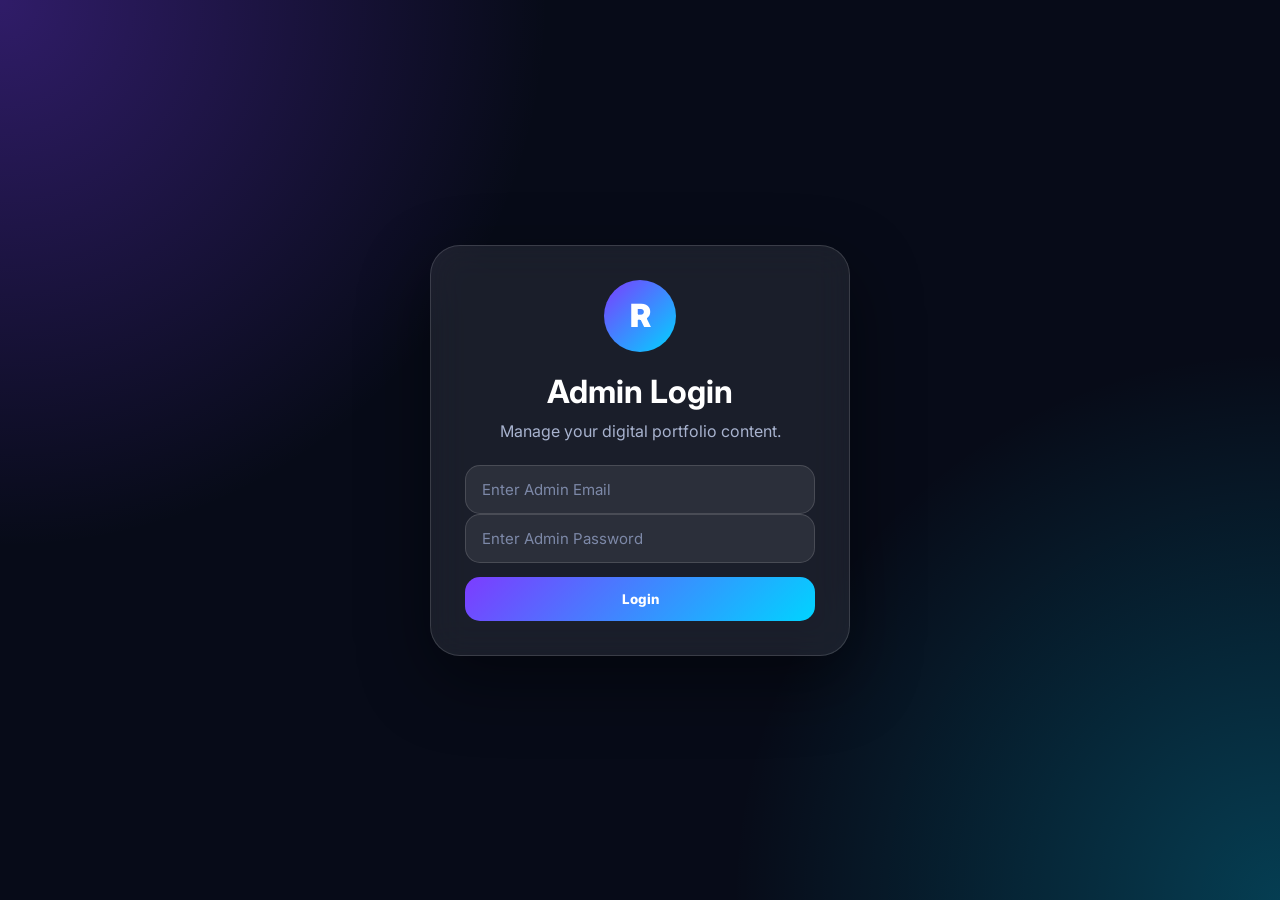
==== admin.html @ 85a7d5a7 "Initial portfolio upload" ====
<!DOCTYPE html>
<html lang="en">
<head>
  <meta charset="UTF-8" />
  <meta name="viewport" content="width=device-width, initial-scale=1.0" />

  <title>Admin Dashboard | Raunak Portfolio</title>

  <link rel="stylesheet" href="admin.css" />
  <link href="https://fonts.googleapis.com/css2?family=Inter:wght@400;500;600;700;800&display=swap" rel="stylesheet">
</head>

<body>

  <!-- Login Screen -->
  <section class="login-screen" id="loginScreen">
    <div class="login-card">
      <div class="logo-circle">R</div>
      <h1>Admin Login</h1>
      <p>Manage your digital portfolio content.</p>

      <form id="loginForm">
        <input type="email" id="adminEmail" placeholder="Enter Admin Email" required />
        <input type="password" id="adminPassword" placeholder="Enter Admin Password" required />
        <button type="submit">Login</button>
      </form>
   </div>
  </section>

  <!-- Admin Dashboard -->
  <main class="admin-dashboard hidden" id="adminDashboard">

    <aside class="sidebar">
      <div class="brand">
        <div class="logo-circle small">R</div>
        <div>
          <h2>Raunak</h2>
          <p>Portfolio Admin</p>
        </div>
      </div>

      <nav class="admin-nav">
        <button class="nav-btn active" data-section="projects">Projects</button>
        <button class="nav-btn" data-section="journey">Journey</button>
        <button class="nav-btn" data-section="certificates">Certificates</button>
        <button class="nav-btn" data-section="goals">Goals</button>
        <button class="nav-btn" data-section="feedback">Feedback</button>
      </nav>

      <div class="sidebar-footer">
        <a href="index.html" target="_blank">Open Portfolio</a>
        <button id="logoutBtn">Logout</button>
      </div>
    </aside>

    <section class="main-content">
      <header class="topbar">
        <div>
          <p class="mini-title">Dashboard</p>
          <h1 id="sectionTitle">Projects</h1>
        </div>

        <button class="reset-btn" id="resetFormBtn">Clear Form</button>
      </header>

      <section class="content-layout">

        <!-- Form Area -->
        <div class="form-panel" id="formPanel">
          <h2 id="formTitle">Add New Item</h2>

          <form id="itemForm">
            <div id="dynamicFields"></div>

            <button type="submit" class="save-btn" id="saveBtn">
              Save Item
            </button>
          </form>
        </div>

        <!-- List Area -->
        <div class="list-panel">
          <h2 id="listTitle">Saved Items</h2>
          <div id="itemsList"></div>
        </div>

      </section>
    </section>

  </main>
<script type="module" src="./admin.js"></script>
</body>
</html>
---- admin.css ----
:root {
  --bg: #070b18;
  --panel: rgba(255, 255, 255, 0.08);
  --panel-2: rgba(255, 255, 255, 0.12);
  --border: rgba(255, 255, 255, 0.14);
  --text: #ffffff;
  --muted: #a8b3cf;
  --primary: #7c3cff;
  --secondary: #00d4ff;
  --danger: #ff4f8b;
  --success: #28e98c;
  --radius: 22px;
  --shadow: 0 25px 70px rgba(0, 0, 0, 0.45);
}

* {
  margin: 0;
  padding: 0;
  box-sizing: border-box;
  font-family: Inter, sans-serif;
}

body {
  background:
    radial-gradient(circle at top left, rgba(124, 60, 255, 0.35), transparent 35%),
    radial-gradient(circle at bottom right, rgba(0, 212, 255, 0.25), transparent 35%),
    var(--bg);
  color: var(--text);
  min-height: 100vh;
}

.hidden {
  display: none !important;
}

/* Login */
.login-screen {
  min-height: 100vh;
  display: grid;
  place-items: center;
  padding: 20px;
}

.login-card {
  width: min(420px, 100%);
  background: var(--panel);
  border: 1px solid var(--border);
  border-radius: 30px;
  padding: 34px;
  text-align: center;
  box-shadow: var(--shadow);
  backdrop-filter: blur(18px);
}

.logo-circle {
  width: 72px;
  height: 72px;
  border-radius: 50%;
  display: grid;
  place-items: center;
  margin: 0 auto 20px;
  background: linear-gradient(135deg, var(--primary), var(--secondary));
  font-size: 32px;
  font-weight: 900;
}

.logo-circle.small {
  width: 44px;
  height: 44px;
  font-size: 20px;
  margin: 0;
}

.login-card h1 {
  font-size: 32px;
  margin-bottom: 10px;
}

.login-card p {
  color: var(--muted);
  margin-bottom: 24px;
}

.login-card small {
  display: block;
  color: var(--muted);
  margin-top: 16px;
}

input,
textarea {
  width: 100%;
  padding: 14px 16px;
  background: rgba(255, 255, 255, 0.08);
  border: 1px solid var(--border);
  color: white;
  border-radius: 15px;
  outline: none;
  font-size: 15px;
}

textarea {
  min-height: 120px;
  resize: vertical;
}

input::placeholder,
textarea::placeholder {
  color: #7d89a8;
}

button {
  border: none;
  cursor: pointer;
  font-weight: 800;
}

.login-card button,
.save-btn {
  width: 100%;
  margin-top: 14px;
  padding: 14px 18px;
  border-radius: 15px;
  color: white;
  background: linear-gradient(135deg, var(--primary), var(--secondary));
}

/* Dashboard */
.admin-dashboard {
  min-height: 100vh;
  display: grid;
  grid-template-columns: 280px 1fr;
}

.sidebar {
  min-height: 100vh;
  padding: 24px;
  background: rgba(7, 11, 24, 0.78);
  border-right: 1px solid var(--border);
  backdrop-filter: blur(18px);
  display: flex;
  flex-direction: column;
  justify-content: space-between;
}

.brand {
  display: flex;
  align-items: center;
  gap: 14px;
  margin-bottom: 36px;
}

.brand h2 {
  font-size: 20px;
}

.brand p {
  color: var(--muted);
  font-size: 13px;
}

.admin-nav {
  display: grid;
  gap: 12px;
}

.nav-btn {
  text-align: left;
  padding: 14px 16px;
  border-radius: 16px;
  color: var(--muted);
  background: transparent;
  transition: 0.25s ease;
}

.nav-btn:hover,
.nav-btn.active {
  color: white;
  background: var(--panel-2);
}

.sidebar-footer {
  display: grid;
  gap: 12px;
}

.sidebar-footer a,
.sidebar-footer button {
  text-decoration: none;
  text-align: center;
  padding: 13px 16px;
  border-radius: 15px;
  color: white;
  background: var(--panel-2);
}

.sidebar-footer button {
  background: rgba(255, 79, 139, 0.18);
  color: #ff9abc;
}

/* Main */
.main-content {
  padding: 28px;
}

.topbar {
  display: flex;
  justify-content: space-between;
  align-items: center;
  gap: 18px;
  margin-bottom: 26px;
}

.mini-title {
  color: var(--secondary);
  font-weight: 800;
  margin-bottom: 6px;
}

.topbar h1 {
  font-size: clamp(30px, 4vw, 46px);
}

.reset-btn {
  padding: 12px 18px;
  border-radius: 15px;
  background: var(--panel-2);
  color: white;
}

.content-layout {
  display: grid;
  grid-template-columns: 420px 1fr;
  gap: 24px;
}

.form-panel,
.list-panel {
  background: var(--panel);
  border: 1px solid var(--border);
  border-radius: var(--radius);
  padding: 24px;
  box-shadow: var(--shadow);
  backdrop-filter: blur(18px);
}

.form-panel h2,
.list-panel h2 {
  margin-bottom: 20px;
}

#dynamicFields {
  display: grid;
  gap: 14px;
}

.field label {
  display: block;
  color: var(--muted);
  margin-bottom: 8px;
  font-size: 14px;
  font-weight: 700;
}

#itemsList {
  display: grid;
  gap: 16px;
}

.admin-item {
  background: rgba(255, 255, 255, 0.075);
  border: 1px solid var(--border);
  border-radius: 18px;
  padding: 18px;
}

.admin-item h3 {
  margin-bottom: 8px;
}

.admin-item p {
  color: var(--muted);
  line-height: 1.6;
  margin-bottom: 12px;
}

.item-meta {
  color: var(--secondary);
  font-size: 13px;
  font-weight: 800;
  margin-bottom: 8px;
}

.tag-row {
  display: flex;
  flex-wrap: wrap;
  gap: 8px;
  margin: 12px 0;
}

.tag-row span {
  padding: 6px 10px;
  border-radius: 999px;
  font-size: 12px;
  background: rgba(255, 255, 255, 0.1);
}

.item-actions {
  display: flex;
  gap: 10px;
  margin-top: 14px;
}

.edit-btn,
.delete-btn {
  padding: 10px 14px;
  border-radius: 12px;
  color: white;
}

.edit-btn {
  background: rgba(0, 212, 255, 0.18);
  color: #7ceaff;
}

.delete-btn {
  background: rgba(255, 79, 139, 0.18);
  color: #ff9abc;
}

.empty-message {
  color: var(--muted);
  background: rgba(255, 255, 255, 0.06);
  border: 1px dashed var(--border);
  border-radius: 18px;
  padding: 24px;
  text-align: center;
}

/* Responsive */
@media (max-width: 1050px) {
  .admin-dashboard {
    grid-template-columns: 1fr;
  }

  .sidebar {
    min-height: auto;
    border-right: none;
    border-bottom: 1px solid var(--border);
  }

  .admin-nav {
    grid-template-columns: repeat(2, 1fr);
  }

  .content-layout {
    grid-template-columns: 1fr;
  }
}

@media (max-width: 560px) {
  .main-content,
  .sidebar {
    padding: 18px;
  }

  .topbar {
    align-items: flex-start;
    flex-direction: column;
  }

  .admin-nav {
    grid-template-columns: 1fr;
  }

  .form-panel,
  .list-panel {
    padding: 18px;
  }
}
.form-preview {
  width: 100%;
  max-height: 190px;
  object-fit: cover;
  border-radius: 16px;
  margin-top: 12px;
  border: 1px solid var(--border);
}

.file-note {
  color: var(--muted);
  font-size: 13px;
  margin-top: 8px;
}
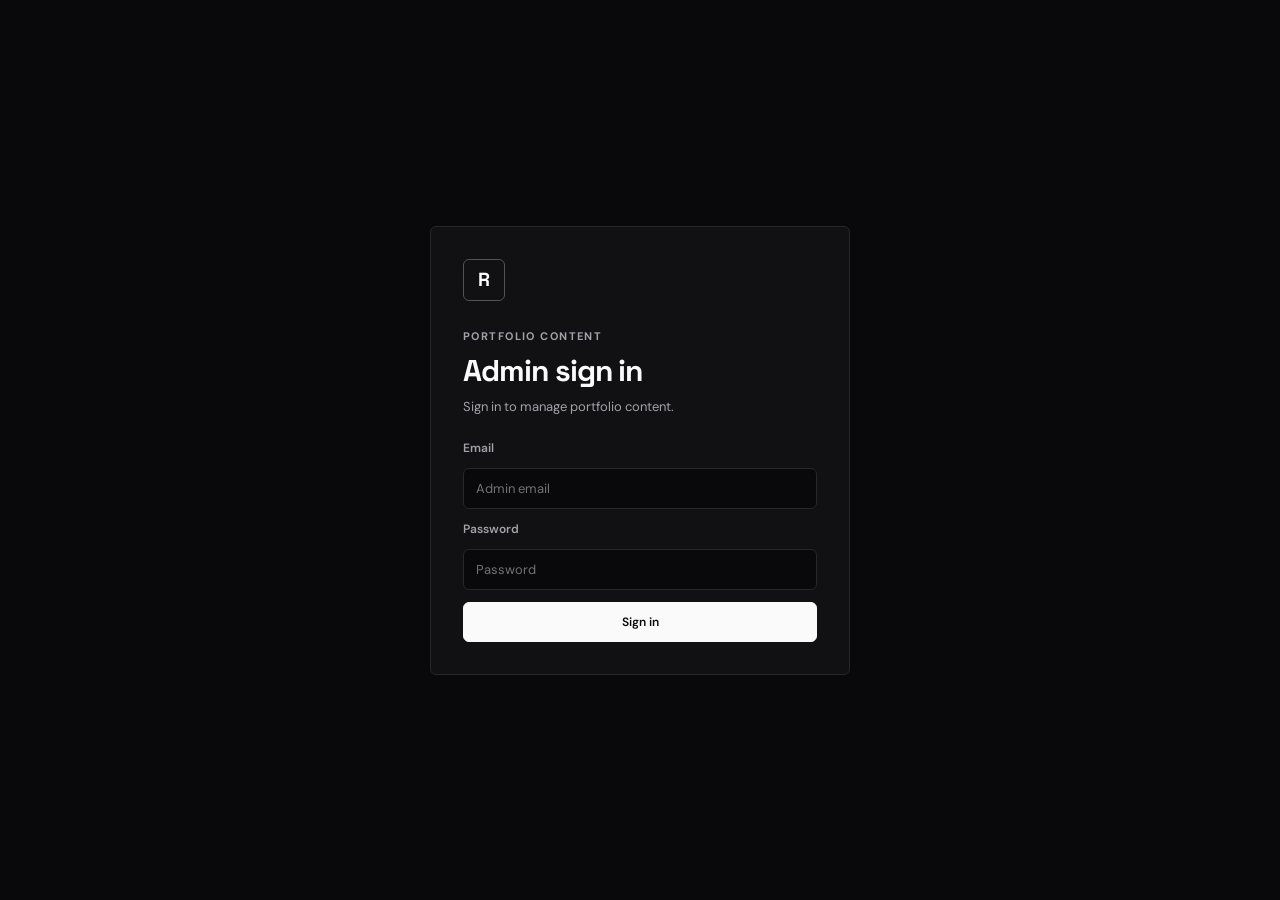
==== commit d9d86201: "Upgrade portfolio to minimalist static-first design with legal pages" ====
--- a/admin.html
+++ b/admin.html
@@ -1,93 +1,73 @@
 <!DOCTYPE html>
 <html lang="en">
 <head>
-  <meta charset="UTF-8" />
-  <meta name="viewport" content="width=device-width, initial-scale=1.0" />
-
-  <title>Admin Dashboard | Raunak Portfolio</title>
-
-  <link rel="stylesheet" href="admin.css" />
-  <link href="https://fonts.googleapis.com/css2?family=Inter:wght@400;500;600;700;800&display=swap" rel="stylesheet">
+  <meta charset="UTF-8">
+  <meta name="viewport" content="width=device-width, initial-scale=1">
+  <meta name="robots" content="noindex, nofollow">
+  <title>Portfolio Admin | Raunak Kumar Jha</title>
+  <link rel="preconnect" href="https://fonts.googleapis.com">
+  <link rel="preconnect" href="https://fonts.gstatic.com" crossorigin>
+  <link href="https://fonts.googleapis.com/css2?family=DM+Sans:wght@400;500;600;700&family=Space+Grotesk:wght@500;600;700&display=swap" rel="stylesheet">
+  <link rel="stylesheet" href="admin.css">
 </head>
-
 <body>
-
-  <!-- Login Screen -->
   <section class="login-screen" id="loginScreen">
     <div class="login-card">
-      <div class="logo-circle">R</div>
-      <h1>Admin Login</h1>
-      <p>Manage your digital portfolio content.</p>
-
+      <div class="logo-mark" aria-hidden="true">R</div>
+      <p class="eyebrow">Portfolio content</p>
+      <h1>Admin sign in</h1>
+      <p class="login-description">Sign in to manage portfolio content.</p>
       <form id="loginForm">
-        <input type="email" id="adminEmail" placeholder="Enter Admin Email" required />
-        <input type="password" id="adminPassword" placeholder="Enter Admin Password" required />
-        <button type="submit">Login</button>
+        <label for="adminEmail">Email</label>
+        <input type="email" id="adminEmail" placeholder="Admin email" autocomplete="username" required>
+        <label for="adminPassword">Password</label>
+        <input type="password" id="adminPassword" placeholder="Password" autocomplete="current-password" required>
+        <button type="submit" class="save-btn">Sign in</button>
       </form>
-   </div>
+    </div>
   </section>
 
-  <!-- Admin Dashboard -->
   <main class="admin-dashboard hidden" id="adminDashboard">
-
     <aside class="sidebar">
-      <div class="brand">
-        <div class="logo-circle small">R</div>
-        <div>
-          <h2>Raunak</h2>
-          <p>Portfolio Admin</p>
-        </div>
-      </div>
-
-      <nav class="admin-nav">
-        <button class="nav-btn active" data-section="projects">Projects</button>
-        <button class="nav-btn" data-section="journey">Journey</button>
-        <button class="nav-btn" data-section="certificates">Certificates</button>
-        <button class="nav-btn" data-section="goals">Goals</button>
-        <button class="nav-btn" data-section="feedback">Feedback</button>
+      <a class="brand" href="index.html">
+        <span class="logo-mark small" aria-hidden="true">R</span>
+        <span><strong>Raunak</strong><small>Portfolio admin</small></span>
+      </a>
+      <nav class="admin-nav" aria-label="Admin sections">
+        <button class="nav-btn active" type="button" data-section="projects">Projects</button>
+        <button class="nav-btn" type="button" data-section="journey">Journey</button>
+        <button class="nav-btn" type="button" data-section="certificates">Certificates</button>
+        <button class="nav-btn" type="button" data-section="feedback">Feedback</button>
       </nav>
-
       <div class="sidebar-footer">
-        <a href="index.html" target="_blank">Open Portfolio</a>
-        <button id="logoutBtn">Logout</button>
+        <a href="index.html" target="_blank" rel="noopener noreferrer">Open portfolio <span aria-hidden="true">↗</span></a>
+        <button id="logoutBtn" type="button">Sign out</button>
       </div>
     </aside>
 
     <section class="main-content">
       <header class="topbar">
         <div>
-          <p class="mini-title">Dashboard</p>
+          <p class="eyebrow">Dashboard</p>
           <h1 id="sectionTitle">Projects</h1>
         </div>
-
-        <button class="reset-btn" id="resetFormBtn">Clear Form</button>
+        <button class="reset-btn" id="resetFormBtn" type="button">Clear form</button>
       </header>
-
       <section class="content-layout">
-
-        <!-- Form Area -->
         <div class="form-panel" id="formPanel">
-          <h2 id="formTitle">Add New Item</h2>
-
+          <h2 id="formTitle">Add new item</h2>
           <form id="itemForm">
             <div id="dynamicFields"></div>
-
-            <button type="submit" class="save-btn" id="saveBtn">
-              Save Item
-            </button>
+            <button type="submit" class="save-btn" id="saveBtn">Save item</button>
           </form>
         </div>
-
-        <!-- List Area -->
         <div class="list-panel">
-          <h2 id="listTitle">Saved Items</h2>
+          <h2 id="listTitle">Saved items</h2>
           <div id="itemsList"></div>
         </div>
-
       </section>
     </section>
-
   </main>
-<script type="module" src="./admin.js"></script>
+  <script type="module" src="./admin.js"></script>
 </body>
-</html>+</html>
--- a/admin.css
+++ b/admin.css
@@ -1,39 +1,44 @@
 :root {
-  --bg: #070b18;
-  --panel: rgba(255, 255, 255, 0.08);
-  --panel-2: rgba(255, 255, 255, 0.12);
-  --border: rgba(255, 255, 255, 0.14);
-  --text: #ffffff;
-  --muted: #a8b3cf;
-  --primary: #7c3cff;
-  --secondary: #00d4ff;
-  --danger: #ff4f8b;
-  --success: #28e98c;
-  --radius: 22px;
-  --shadow: 0 25px 70px rgba(0, 0, 0, 0.45);
+  color-scheme: dark;
+  --bg: #09090B;
+  --surface: #111114;
+  --surface-raised: #18181B;
+  --border: #27272A;
+  --text: #FAFAFA;
+  --muted: #A1A1AA;
+  --subtle: #71717A;
+  --danger: #FCA5A5;
+  --radius: 6px;
 }
 
 * {
+  box-sizing: border-box;
+}
+
+body {
+  min-width: 320px;
+  min-height: 100vh;
   margin: 0;
-  padding: 0;
-  box-sizing: border-box;
-  font-family: Inter, sans-serif;
-}
-
-body {
-  background:
-    radial-gradient(circle at top left, rgba(124, 60, 255, 0.35), transparent 35%),
-    radial-gradient(circle at bottom right, rgba(0, 212, 255, 0.25), transparent 35%),
-    var(--bg);
-  color: var(--text);
-  min-height: 100vh;
+  color: var(--text);
+  background: var(--bg);
+  font-family: "DM Sans", sans-serif;
+  -webkit-font-smoothing: antialiased;
+}
+
+button,
+input,
+textarea {
+  font: inherit;
+}
+
+button {
+  cursor: pointer;
 }
 
 .hidden {
   display: none !important;
 }
 
-/* Login */
 .login-screen {
   min-height: 100vh;
   display: grid;
@@ -43,353 +48,408 @@
 
 .login-card {
   width: min(420px, 100%);
-  background: var(--panel);
-  border: 1px solid var(--border);
-  border-radius: 30px;
-  padding: 34px;
-  text-align: center;
-  box-shadow: var(--shadow);
-  backdrop-filter: blur(18px);
-}
-
-.logo-circle {
-  width: 72px;
-  height: 72px;
-  border-radius: 50%;
+  padding: 32px;
+  background: var(--surface);
+  border: 1px solid var(--border);
+  border-radius: var(--radius);
+}
+
+.logo-mark {
+  width: 42px;
+  height: 42px;
   display: grid;
   place-items: center;
-  margin: 0 auto 20px;
-  background: linear-gradient(135deg, var(--primary), var(--secondary));
-  font-size: 32px;
-  font-weight: 900;
-}
-
-.logo-circle.small {
-  width: 44px;
-  height: 44px;
-  font-size: 20px;
+  margin-bottom: 28px;
+  border: 1px solid #52525B;
+  border-radius: var(--radius);
+  font-family: "Space Grotesk", sans-serif;
+  font-size: 19px;
+  font-weight: 700;
+}
+
+.logo-mark.small {
+  flex: 0 0 36px;
+  width: 36px;
+  height: 36px;
   margin: 0;
+  font-size: 15px;
+}
+
+.eyebrow {
+  margin: 0 0 8px;
+  color: var(--muted);
+  font-size: 11px;
+  font-weight: 700;
+  letter-spacing: 0.13em;
+  text-transform: uppercase;
+}
+
+h1,
+h2,
+h3 {
+  font-family: "Space Grotesk", sans-serif;
+  letter-spacing: -0.035em;
 }
 
 .login-card h1 {
-  font-size: 32px;
-  margin-bottom: 10px;
-}
-
-.login-card p {
-  color: var(--muted);
-  margin-bottom: 24px;
-}
-
-.login-card small {
-  display: block;
-  color: var(--muted);
-  margin-top: 16px;
+  margin: 0;
+  font-size: 30px;
+}
+
+.login-description {
+  margin: 8px 0 25px;
+  color: var(--muted);
+  font-size: 13px;
+}
+
+.login-card form,
+#itemForm,
+#dynamicFields {
+  display: grid;
+  gap: 12px;
+}
+
+.login-card label,
+.field label {
+  color: var(--muted);
+  font-size: 12px;
+  font-weight: 600;
 }
 
 input,
 textarea {
   width: 100%;
-  padding: 14px 16px;
-  background: rgba(255, 255, 255, 0.08);
-  border: 1px solid var(--border);
-  color: white;
-  border-radius: 15px;
+  padding: 11px 12px;
+  color: var(--text);
+  background: var(--bg);
+  border: 1px solid var(--border);
+  border-radius: var(--radius);
   outline: none;
-  font-size: 15px;
+  font-size: 13px;
+}
+
+input:focus,
+textarea:focus {
+  border-color: #71717A;
 }
 
 textarea {
-  min-height: 120px;
+  min-height: 110px;
   resize: vertical;
 }
 
 input::placeholder,
 textarea::placeholder {
-  color: #7d89a8;
-}
-
-button {
-  border: none;
-  cursor: pointer;
-  font-weight: 800;
-}
-
-.login-card button,
+  color: var(--subtle);
+}
+
+.save-btn,
+.reset-btn,
+.sidebar-footer a,
+.sidebar-footer button,
+.nav-btn,
+.edit-btn,
+.delete-btn {
+  min-height: 40px;
+  padding: 9px 12px;
+  border: 1px solid var(--border);
+  border-radius: var(--radius);
+  font-size: 12px;
+  font-weight: 600;
+}
+
 .save-btn {
-  width: 100%;
-  margin-top: 14px;
-  padding: 14px 18px;
-  border-radius: 15px;
-  color: white;
-  background: linear-gradient(135deg, var(--primary), var(--secondary));
-}
-
-/* Dashboard */
+  color: #09090B;
+  background: var(--text);
+  border-color: var(--text);
+}
+
+.save-btn:hover {
+  background: #D4D4D8;
+}
+
 .admin-dashboard {
   min-height: 100vh;
   display: grid;
-  grid-template-columns: 280px 1fr;
+  grid-template-columns: 230px minmax(0, 1fr);
 }
 
 .sidebar {
-  min-height: 100vh;
-  padding: 24px;
-  background: rgba(7, 11, 24, 0.78);
+  position: sticky;
+  top: 0;
+  height: 100vh;
+  display: flex;
+  flex-direction: column;
+  padding: 22px 16px;
   border-right: 1px solid var(--border);
-  backdrop-filter: blur(18px);
-  display: flex;
-  flex-direction: column;
-  justify-content: space-between;
 }
 
 .brand {
   display: flex;
   align-items: center;
-  gap: 14px;
-  margin-bottom: 36px;
-}
-
-.brand h2 {
-  font-size: 20px;
-}
-
-.brand p {
-  color: var(--muted);
+  gap: 11px;
+  color: var(--text);
+  text-decoration: none;
+}
+
+.brand strong,
+.brand small {
+  display: block;
+}
+
+.brand strong {
   font-size: 13px;
 }
 
+.brand small {
+  margin-top: 3px;
+  color: var(--subtle);
+  font-size: 11px;
+}
+
 .admin-nav {
   display: grid;
-  gap: 12px;
+  gap: 5px;
+  margin-top: 36px;
 }
 
 .nav-btn {
+  color: var(--muted);
+  background: transparent;
+  border-color: transparent;
   text-align: left;
-  padding: 14px 16px;
-  border-radius: 16px;
-  color: var(--muted);
-  background: transparent;
-  transition: 0.25s ease;
 }
 
 .nav-btn:hover,
 .nav-btn.active {
-  color: white;
-  background: var(--panel-2);
+  color: var(--text);
+  background: var(--surface);
+  border-color: var(--border);
 }
 
 .sidebar-footer {
   display: grid;
-  gap: 12px;
+  gap: 8px;
+  margin-top: auto;
 }
 
 .sidebar-footer a,
 .sidebar-footer button {
+  display: flex;
+  align-items: center;
+  justify-content: center;
+  gap: 7px;
+  color: var(--muted);
+  background: transparent;
+  text-align: center;
   text-decoration: none;
-  text-align: center;
-  padding: 13px 16px;
-  border-radius: 15px;
-  color: white;
-  background: var(--panel-2);
+}
+
+.sidebar-footer a:hover,
+.sidebar-footer button:hover {
+  color: var(--text);
+  background: var(--surface);
 }
 
 .sidebar-footer button {
-  background: rgba(255, 79, 139, 0.18);
-  color: #ff9abc;
-}
-
-/* Main */
+  color: var(--danger);
+}
+
 .main-content {
-  padding: 28px;
+  min-width: 0;
+  padding: 30px;
 }
 
 .topbar {
   display: flex;
+  align-items: end;
   justify-content: space-between;
-  align-items: center;
   gap: 18px;
-  margin-bottom: 26px;
-}
-
-.mini-title {
-  color: var(--secondary);
-  font-weight: 800;
-  margin-bottom: 6px;
+  margin-bottom: 24px;
 }
 
 .topbar h1 {
-  font-size: clamp(30px, 4vw, 46px);
+  margin: 0;
+  font-size: clamp(28px, 4vw, 40px);
 }
 
 .reset-btn {
-  padding: 12px 18px;
-  border-radius: 15px;
-  background: var(--panel-2);
-  color: white;
+  color: var(--muted);
+  background: var(--surface);
+}
+
+.reset-btn:hover {
+  color: var(--text);
+  border-color: #52525B;
 }
 
 .content-layout {
   display: grid;
-  grid-template-columns: 420px 1fr;
-  gap: 24px;
+  grid-template-columns: minmax(280px, 380px) minmax(0, 1fr);
+  align-items: start;
+  gap: 16px;
 }
 
 .form-panel,
 .list-panel {
-  background: var(--panel);
-  border: 1px solid var(--border);
-  border-radius: var(--radius);
-  padding: 24px;
-  box-shadow: var(--shadow);
-  backdrop-filter: blur(18px);
+  min-width: 0;
+  padding: 20px;
+  background: var(--surface);
+  border: 1px solid var(--border);
+  border-radius: var(--radius);
 }
 
 .form-panel h2,
 .list-panel h2 {
-  margin-bottom: 20px;
-}
-
-#dynamicFields {
-  display: grid;
-  gap: 14px;
-}
-
-.field label {
+  margin: 0 0 20px;
+  font-size: 18px;
+}
+
+.field {
+  display: grid;
+  gap: 7px;
+}
+
+.field input[type="file"] {
+  padding: 8px;
+}
+
+.file-note {
+  margin: 0;
+  color: var(--subtle);
+  font-size: 11px;
+}
+
+.form-preview {
   display: block;
-  color: var(--muted);
+  width: 100%;
+  max-height: 190px;
+  margin-top: 4px;
+  object-fit: cover;
+  border: 1px solid var(--border);
+  border-radius: var(--radius);
+}
+
+#itemsList {
+  display: grid;
+  gap: 10px;
+}
+
+.admin-item {
+  min-width: 0;
+  padding: 16px;
+  background: var(--bg);
+  border: 1px solid var(--border);
+  border-radius: var(--radius);
+}
+
+.admin-item h3 {
+  margin: 0 0 7px;
+  font-size: 16px;
+}
+
+.admin-item p {
+  margin: 0 0 10px;
+  color: var(--muted);
+  font-size: 12px;
+  line-height: 1.65;
+  overflow-wrap: anywhere;
+}
+
+.item-meta {
   margin-bottom: 8px;
-  font-size: 14px;
-  font-weight: 700;
-}
-
-#itemsList {
-  display: grid;
-  gap: 16px;
-}
-
-.admin-item {
-  background: rgba(255, 255, 255, 0.075);
-  border: 1px solid var(--border);
-  border-radius: 18px;
-  padding: 18px;
-}
-
-.admin-item h3 {
-  margin-bottom: 8px;
-}
-
-.admin-item p {
-  color: var(--muted);
-  line-height: 1.6;
-  margin-bottom: 12px;
-}
-
-.item-meta {
-  color: var(--secondary);
-  font-size: 13px;
-  font-weight: 800;
-  margin-bottom: 8px;
+  color: var(--subtle);
+  font-size: 11px;
+}
+
+.tag-row,
+.tag-row span {
+  display: flex;
+  flex-wrap: wrap;
+  gap: 6px;
 }
 
 .tag-row {
-  display: flex;
-  flex-wrap: wrap;
-  gap: 8px;
-  margin: 12px 0;
+  margin: 10px 0;
 }
 
 .tag-row span {
-  padding: 6px 10px;
-  border-radius: 999px;
-  font-size: 12px;
-  background: rgba(255, 255, 255, 0.1);
+  padding: 4px 7px;
+  color: var(--muted);
+  background: var(--surface);
+  border: 1px solid var(--border);
+  border-radius: var(--radius);
+  font-size: 10px;
 }
 
 .item-actions {
   display: flex;
-  gap: 10px;
-  margin-top: 14px;
+  gap: 7px;
+  margin-top: 12px;
 }
 
 .edit-btn,
 .delete-btn {
-  padding: 10px 14px;
-  border-radius: 12px;
-  color: white;
-}
-
-.edit-btn {
-  background: rgba(0, 212, 255, 0.18);
-  color: #7ceaff;
+  min-height: 34px;
+  padding: 6px 10px;
+  color: var(--muted);
+  background: var(--surface);
+}
+
+.edit-btn:hover {
+  color: var(--text);
 }
 
 .delete-btn {
-  background: rgba(255, 79, 139, 0.18);
-  color: #ff9abc;
+  color: var(--danger);
+}
+
+.delete-btn:hover {
+  border-color: #7F1D1D;
 }
 
 .empty-message {
-  color: var(--muted);
-  background: rgba(255, 255, 255, 0.06);
+  padding: 18px;
+  color: var(--muted);
   border: 1px dashed var(--border);
-  border-radius: 18px;
-  padding: 24px;
+  border-radius: var(--radius);
+  font-size: 13px;
   text-align: center;
 }
 
-/* Responsive */
-@media (max-width: 1050px) {
+@media (max-width: 980px) {
   .admin-dashboard {
     grid-template-columns: 1fr;
   }
 
   .sidebar {
-    min-height: auto;
-    border-right: none;
+    position: static;
+    height: auto;
+    border-right: 0;
     border-bottom: 1px solid var(--border);
   }
 
   .admin-nav {
+    grid-template-columns: repeat(4, minmax(0, 1fr));
+    margin-top: 20px;
+  }
+
+  .sidebar-footer {
     grid-template-columns: repeat(2, 1fr);
+    margin-top: 15px;
+  }
+}
+
+@media (max-width: 700px) {
+  .main-content {
+    padding: 20px 14px;
   }
 
   .content-layout {
     grid-template-columns: 1fr;
   }
-}
-
-@media (max-width: 560px) {
-  .main-content,
-  .sidebar {
-    padding: 18px;
-  }
-
-  .topbar {
-    align-items: flex-start;
-    flex-direction: column;
-  }
 
   .admin-nav {
-    grid-template-columns: 1fr;
-  }
-
-  .form-panel,
-  .list-panel {
-    padding: 18px;
-  }
-}
-.form-preview {
-  width: 100%;
-  max-height: 190px;
-  object-fit: cover;
-  border-radius: 16px;
-  margin-top: 12px;
-  border: 1px solid var(--border);
-}
-
-.file-note {
-  color: var(--muted);
-  font-size: 13px;
-  margin-top: 8px;
-}+    grid-template-columns: repeat(2, minmax(0, 1fr));
+  }
+}
